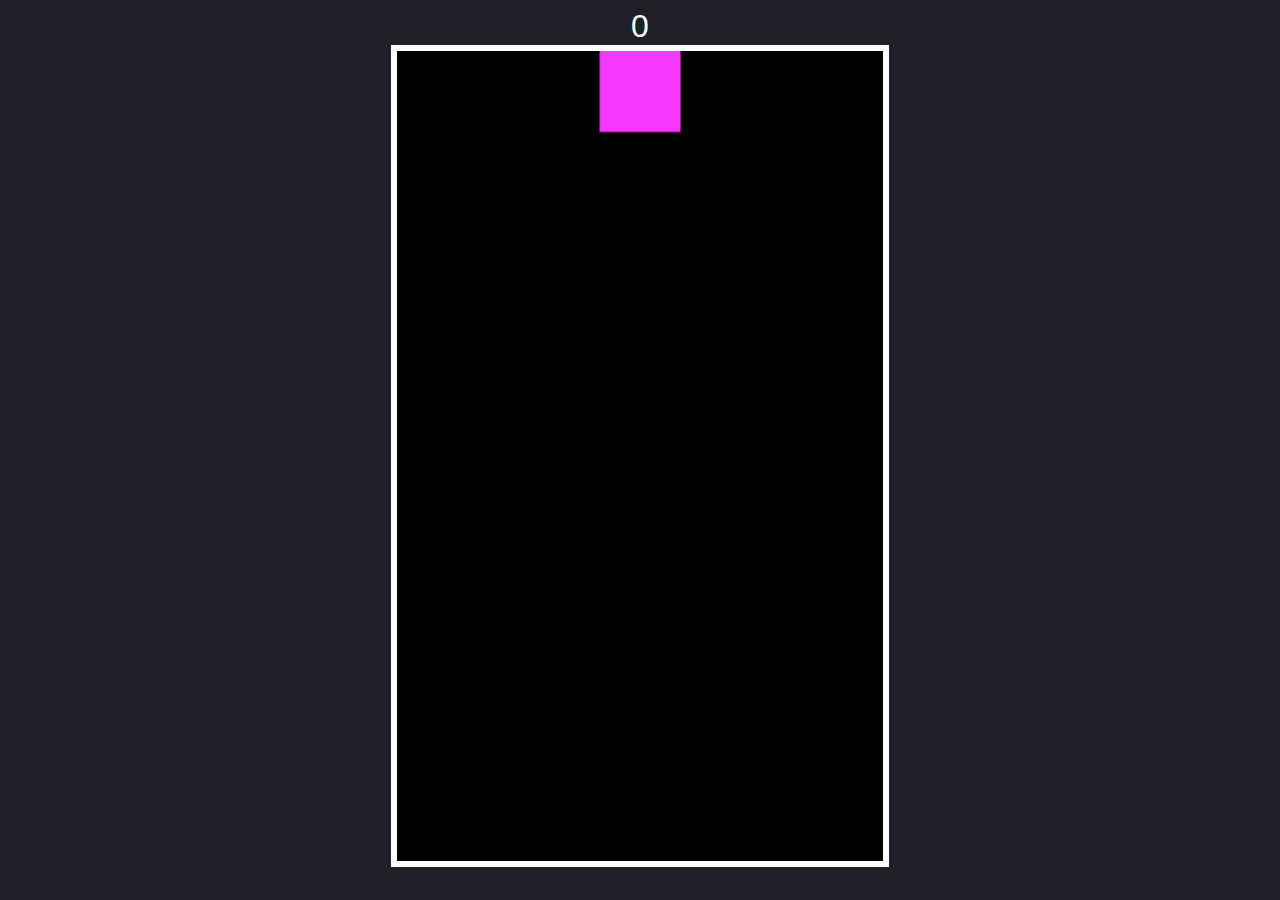
==== index.html @ 538ef199 "stable version 1.0.4" ====
<!DOCTYPE html>
<html>
<head>
    <meta charset="utf-8">
    <meta http-equiv="X-UA-Compatible" content="IE=edge">
    <title>Tetris</title>
    <meta name="viewport" content="width=device-width, initial-scale=1">
    <link rel="stylesheet" type="text/css" media="screen" href="style.css">
</head>
<body>
    <div id="score"></div>
    <canvas id="tetris" width="240" height="400"></canvas>
    <script src="script.js"></script>
</body>
</html>
---- style.css ----
body{
    background: #202028;
    color: #fff;
    font-family: sans-serif;
    font-size: 2em;
    text-align: center;
}
canvas{
    border: solid .2em #fff;
    height: 90vh;
}
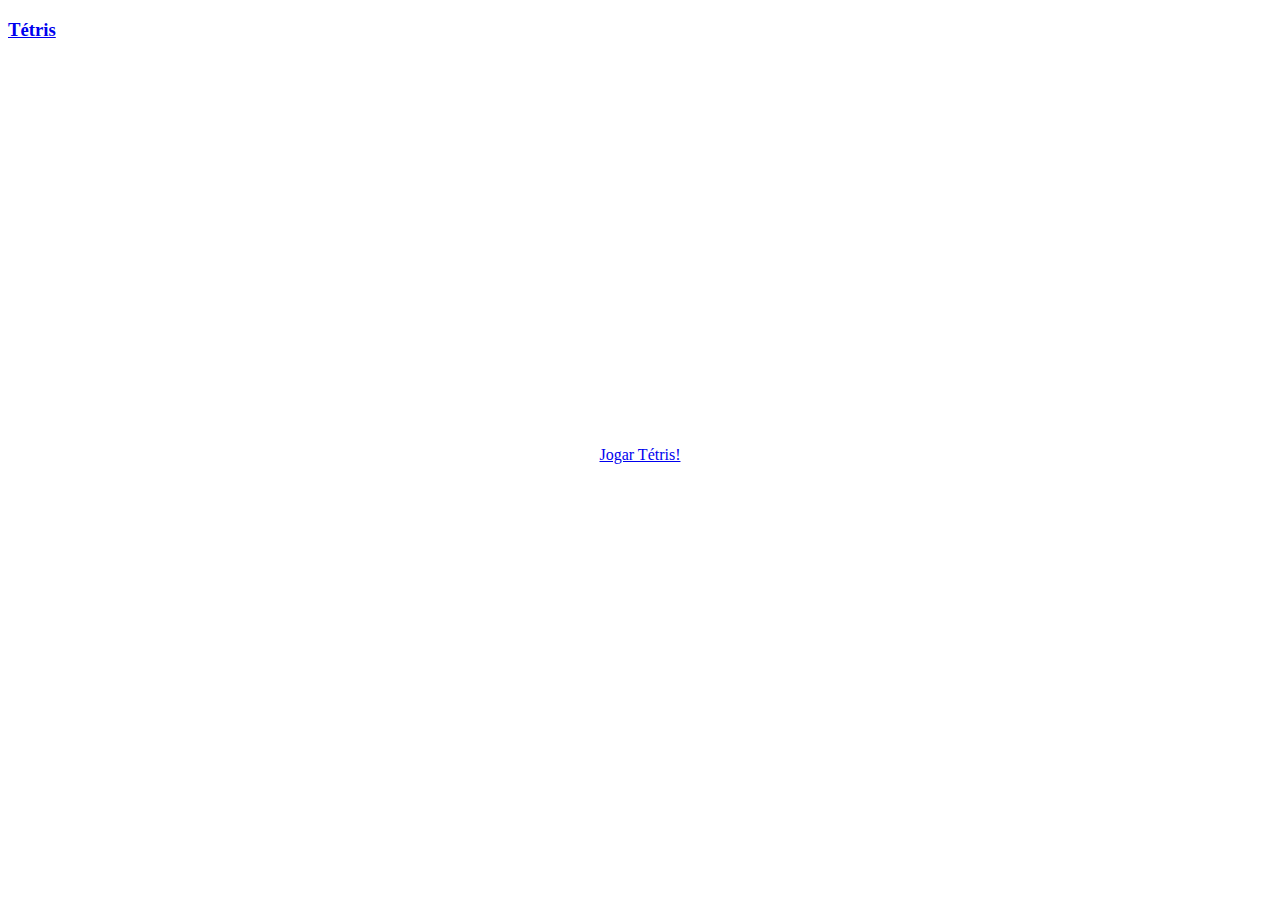
==== commit 91cb2f72: "adição de index e musica dentro do jogo, alem de aumento da velocidade por nivel" ====
--- a/index.html
+++ b/index.html
@@ -1,15 +1,50 @@
 <!DOCTYPE html>
-<html>
+<html lang="en">
 <head>
-    <meta charset="utf-8">
-    <meta http-equiv="X-UA-Compatible" content="IE=edge">
-    <title>Tetris</title>
-    <meta name="viewport" content="width=device-width, initial-scale=1">
-    <link rel="stylesheet" type="text/css" media="screen" href="style.css">
+    <meta charset="UTF-8">
+    <meta name="viewport" content="width=device-width, initial-scale=1.0">
+    <link rel="stylesheet" href="https://cdn.jsdelivr.net/npm/bootstrap@4.5.3/dist/css/bootstrap.min.css" integrity="sha384-TX8t27EcRE3e/ihU7zmQxVncDAy5uIKz4rEkgIXeMed4M0jlfIDPvg6uqKI2xXr2" crossorigin="anonymous">
+    <script src="https://code.jquery.com/jquery-3.5.1.slim.min.js" integrity="sha384-DfXdz2htPH0lsSSs5nCTpuj/zy4C+OGpamoFVy38MVBnE+IbbVYUew+OrCXaRkfj" crossorigin="anonymous"></script>
+    <script src="https://cdn.jsdelivr.net/npm/bootstrap@4.5.3/dist/js/bootstrap.bundle.min.js" integrity="sha384-ho+j7jyWK8fNQe+A12Hb8AhRq26LrZ/JpcUGGOn+Y7RsweNrtN/tE3MoK7ZeZDyx" crossorigin="anonymous"></script>
+    <title>Projeto Tetris - Renan Souza Rodrigues - 15113379</title>
 </head>
 <body>
-    <div id="score"></div>
-    <canvas id="tetris" width="240" height="400"></canvas>
-    <script src="script.js"></script>
+    <nav class="navbar navbar-dark bg-danger">
+        <a href="#" class="navbar-brand"><h3>Tétris</h3></a>
+    </nav>
+
+    <div class="container">
+        <h1 class="display-3">Bem vindo ao Tétris</h1>
+        <p>Um classico jogo de peças.</p>
+
+        <h2 class="display-4">História do Tétris</h2>
+        <p>
+            Tétris é um jogo electrônico muito popular, desenvolvido por Alexey Pajitnov, Dmitry Pavlovsky e Vadim Gerasimov, e lançado em junho de 1984. 
+            Pajitnov e Pavlovsky eram engenheiros informáticos no Centro de Computadores da Academia Russa das Ciências e Vadim era um aluno com 16 anos.
+        </p>
+        <p>
+            Tetris foi um dos primeiros itens de exportação de sucesso da União Soviética e um dos primeiros a ser visto como um tipo de vício. 
+            Atingiu um público alvo inédito na história dos videogames.
+        </p>
+        <br>
+
+        <h2 class="display-4">Como jogar?</h2>
+        <ul>
+            <li><b>Use as setas da direita e da esquerda para mover a peça</b></li>
+            <li><b>Use a seta de cima para rotacionar a peça</b></li>
+            <li><b>Use a seta para baixo para acelear a queda da peça.</b></li>
+        </ul>
+        <div align="center">
+            <a href="tetris.html" class="btn btn-primary btn-lg" role="button">Jogar Tétris!</a>
+        </div>
+    </div>
 </body>
+
+<style>
+    body { 
+        background-image: url(https://images3.alphacoders.com/239/thumb-1920-239007.jpg);
+        background-size: cover;
+        color:white;
+    }
+</style>
 </html>